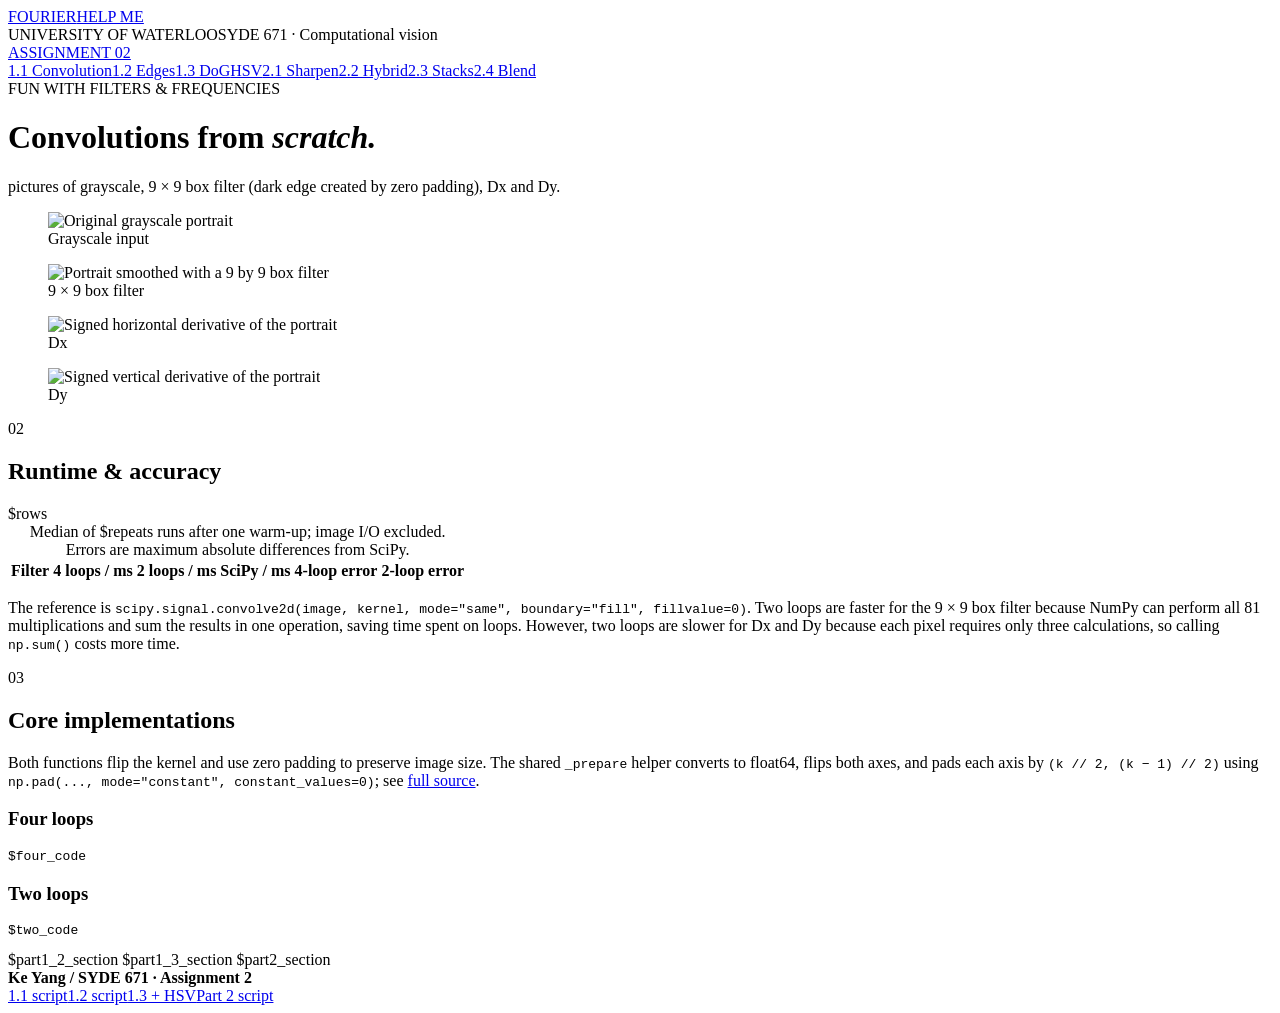
==== templates/part1_1.html @ e85f4d4d "whole part of assig2 for syde671 v0" ====
<!doctype html>
<html lang="en">
<head>
  <meta charset="utf-8">
  <meta name="viewport" content="width=device-width, initial-scale=1">
  <title>Fourier help me · Filters &amp; Frequencies</title>
  <link rel="stylesheet" href="assets/style.css">
  <script src="assets/hybrid-viewer.js" defer></script>
</head>
<body>
<header><div class="shell masthead"><a class="wordmark" href="#top">FOURIER<span>HELP ME</span></a><div class="course">UNIVERSITY OF WATERLOO<span>SYDE 671 · Computational vision</span></div></div></header>
<nav aria-label="Project sections"><div class="shell nav-inner"><a class="assignment" href="#top">ASSIGNMENT 02</a><div class="nav-links"><a href="#top">1.1 Convolution</a><a href="#part1-2">1.2 Edges</a><a href="#part1-3">1.3 DoG</a><a href="#orientations">HSV</a><a href="#part2-1">2.1 Sharpen</a><a href="#part2-2">2.2 Hybrid</a><a href="#part2-3">2.3 Stacks</a><a href="#part2-4">2.4 Blend</a></div></div></nav>
<main class="shell" id="top">
  <div class="hero"><div class="eyebrow"><i></i> FUN WITH FILTERS &amp; FREQUENCIES</div><h1>Convolutions from <em>scratch.</em></h1></div>
  <section id="results" class="results">
  <p>pictures of grayscale, 9 × 9 box filter (dark edge created by zero padding), Dx and Dy.</p>

  <div class="image-grid">
    <figure><img src="assets/images/part1_1/grayscale.png" alt="Original grayscale portrait" width="$width" height="$height"><figcaption>Grayscale input</figcaption></figure>
    <figure><img src="assets/images/part1_1/box_two.png" alt="Portrait smoothed with a 9 by 9 box filter" width="$width" height="$height"><figcaption>9 × 9 box filter</figcaption></figure>
    <figure><img src="assets/images/part1_1/dx_two.png" alt="Signed horizontal derivative of the portrait" width="$width" height="$height"><figcaption>Dx</figcaption></figure>
    <figure><img src="assets/images/part1_1/dy_two.png" alt="Signed vertical derivative of the portrait" width="$width" height="$height"><figcaption>Dy</figcaption></figure>
  </div>
  </section>

  <section id="comparison" class="study">
    <div class="section-heading"><span class="number">02</span><h2>Runtime &amp; accuracy</h2></div>
    <div class="table-wrap"><table>
      <caption>Median of $repeats runs after one warm-up; image I/O excluded. Errors are maximum absolute differences from SciPy.</caption>
      <thead><tr><th scope="col">Filter</th><th scope="col">4 loops / ms</th><th scope="col">2 loops / ms</th><th scope="col">SciPy / ms</th><th scope="col">4-loop error</th><th scope="col">2-loop error</th></tr></thead>
      <tbody>$rows</tbody>
    </table></div>
    <p>The reference is <code>scipy.signal.convolve2d(image, kernel, mode="same", boundary="fill", fillvalue=0)</code>. Two loops are faster for the 9 × 9 box filter because NumPy can perform all 81 multiplications and sum the results in one operation, saving time spent on loops. However, two loops are slower for Dx and Dy because each pixel requires only three calculations, so calling <code>np.sum()</code> costs more time.</p>
  </section>

  <section id="code" class="study">
    <div class="section-heading"><span class="number">03</span><h2>Core implementations</h2></div>
    <p>Both functions flip the kernel and use zero padding to preserve image size. The shared <code>_prepare</code> helper converts to float64, flips both axes, and pads each axis by <code>(k // 2, (k − 1) // 2)</code> using <code>np.pad(..., mode="constant", constant_values=0)</code>; see <a href="convolution.py">full source</a>.</p>
    <h3>Four loops</h3>
    <pre><code>$four_code</code></pre>
    <h3>Two loops</h3>
    <pre><code>$two_code</code></pre>
  </section>
$part1_2_section
$part1_3_section
$part2_section
</main>
<footer class="shell"><strong>Ke Yang <span>/ SYDE 671 · Assignment 2</span></strong><div><a href="part1_1.py">1.1 script</a><a href="part1_2.py">1.2 script</a><a href="part1_3.py">1.3 + HSV</a><a href="part2.py">Part 2 script</a></div></footer>
</body>
</html>
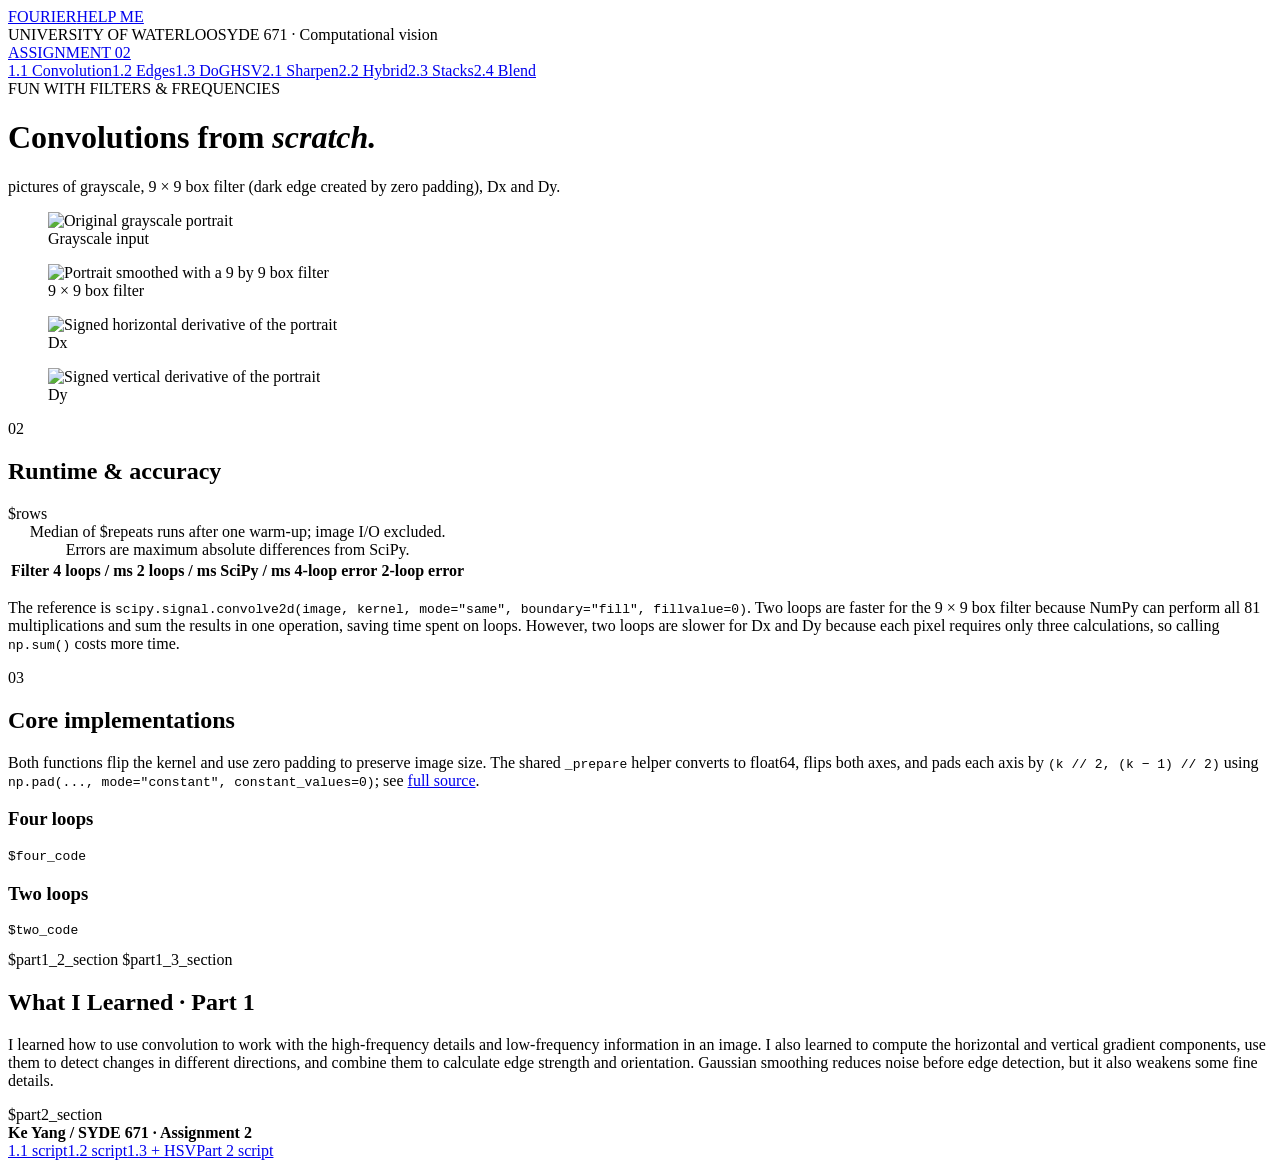
==== commit a3a64a25: "what i leanred" ====
--- a/templates/part1_1.html
+++ b/templates/part1_1.html
@@ -43,6 +43,10 @@
   </section>
 $part1_2_section
 $part1_3_section
+  <section id="part1-learning" class="study">
+    <div class="section-heading"><h2>What I Learned · Part 1</h2></div>
+    <p>I learned how to use convolution to work with the high-frequency details and low-frequency information in an image. I also learned to compute the horizontal and vertical gradient components, use them to detect changes in different directions, and combine them to calculate edge strength and orientation. Gaussian smoothing reduces noise before edge detection, but it also weakens some fine details.</p>
+  </section>
 $part2_section
 </main>
 <footer class="shell"><strong>Ke Yang <span>/ SYDE 671 · Assignment 2</span></strong><div><a href="part1_1.py">1.1 script</a><a href="part1_2.py">1.2 script</a><a href="part1_3.py">1.3 + HSV</a><a href="part2.py">Part 2 script</a></div></footer>
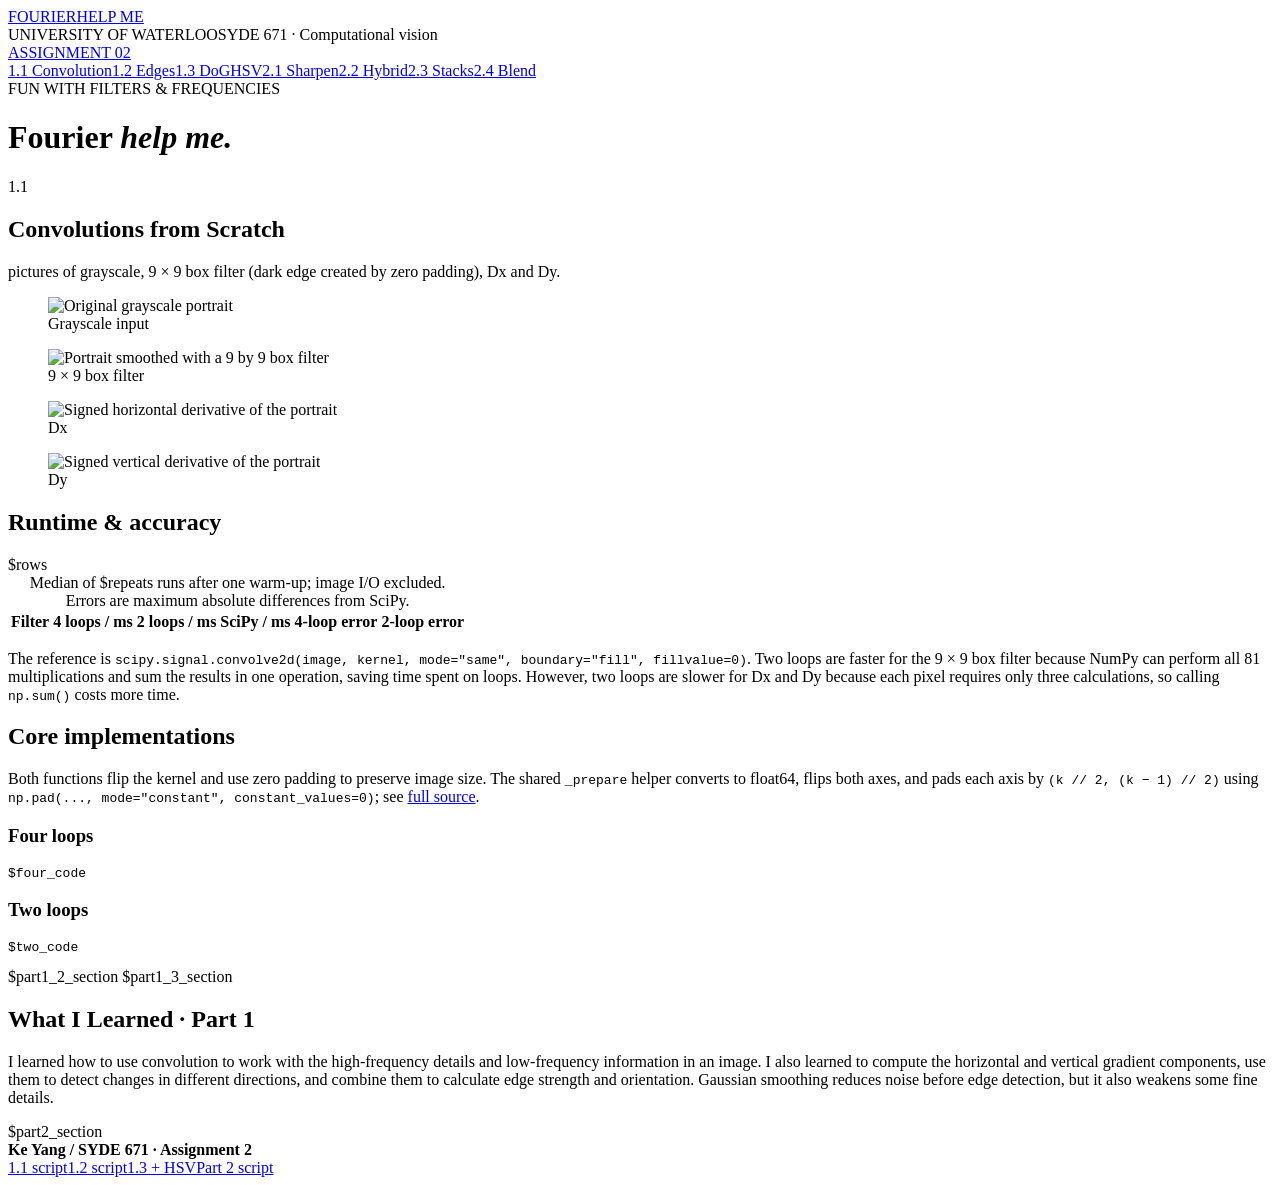
==== commit 17779052: "add section 1.1 heading" ====
--- a/templates/part1_1.html
+++ b/templates/part1_1.html
@@ -11,8 +11,9 @@
 <header><div class="shell masthead"><a class="wordmark" href="#top">FOURIER<span>HELP ME</span></a><div class="course">UNIVERSITY OF WATERLOO<span>SYDE 671 · Computational vision</span></div></div></header>
 <nav aria-label="Project sections"><div class="shell nav-inner"><a class="assignment" href="#top">ASSIGNMENT 02</a><div class="nav-links"><a href="#top">1.1 Convolution</a><a href="#part1-2">1.2 Edges</a><a href="#part1-3">1.3 DoG</a><a href="#orientations">HSV</a><a href="#part2-1">2.1 Sharpen</a><a href="#part2-2">2.2 Hybrid</a><a href="#part2-3">2.3 Stacks</a><a href="#part2-4">2.4 Blend</a></div></div></nav>
 <main class="shell" id="top">
-  <div class="hero"><div class="eyebrow"><i></i> FUN WITH FILTERS &amp; FREQUENCIES</div><h1>Convolutions from <em>scratch.</em></h1></div>
+  <div class="hero"><div class="eyebrow"><i></i> FUN WITH FILTERS &amp; FREQUENCIES</div><h1>Fourier <em>help me.</em></h1></div>
   <section id="results" class="results">
+  <div class="section-heading"><span class="number">1.1</span><h2>Convolutions from Scratch</h2></div>
   <p>pictures of grayscale, 9 × 9 box filter (dark edge created by zero padding), Dx and Dy.</p>
 
   <div class="image-grid">
@@ -24,7 +25,7 @@
   </section>
 
   <section id="comparison" class="study">
-    <div class="section-heading"><span class="number">02</span><h2>Runtime &amp; accuracy</h2></div>
+    <div class="section-heading"><h2>Runtime &amp; accuracy</h2></div>
     <div class="table-wrap"><table>
       <caption>Median of $repeats runs after one warm-up; image I/O excluded. Errors are maximum absolute differences from SciPy.</caption>
       <thead><tr><th scope="col">Filter</th><th scope="col">4 loops / ms</th><th scope="col">2 loops / ms</th><th scope="col">SciPy / ms</th><th scope="col">4-loop error</th><th scope="col">2-loop error</th></tr></thead>
@@ -34,7 +35,7 @@
   </section>
 
   <section id="code" class="study">
-    <div class="section-heading"><span class="number">03</span><h2>Core implementations</h2></div>
+    <div class="section-heading"><h2>Core implementations</h2></div>
     <p>Both functions flip the kernel and use zero padding to preserve image size. The shared <code>_prepare</code> helper converts to float64, flips both axes, and pads each axis by <code>(k // 2, (k − 1) // 2)</code> using <code>np.pad(..., mode="constant", constant_values=0)</code>; see <a href="convolution.py">full source</a>.</p>
     <h3>Four loops</h3>
     <pre><code>$four_code</code></pre>
